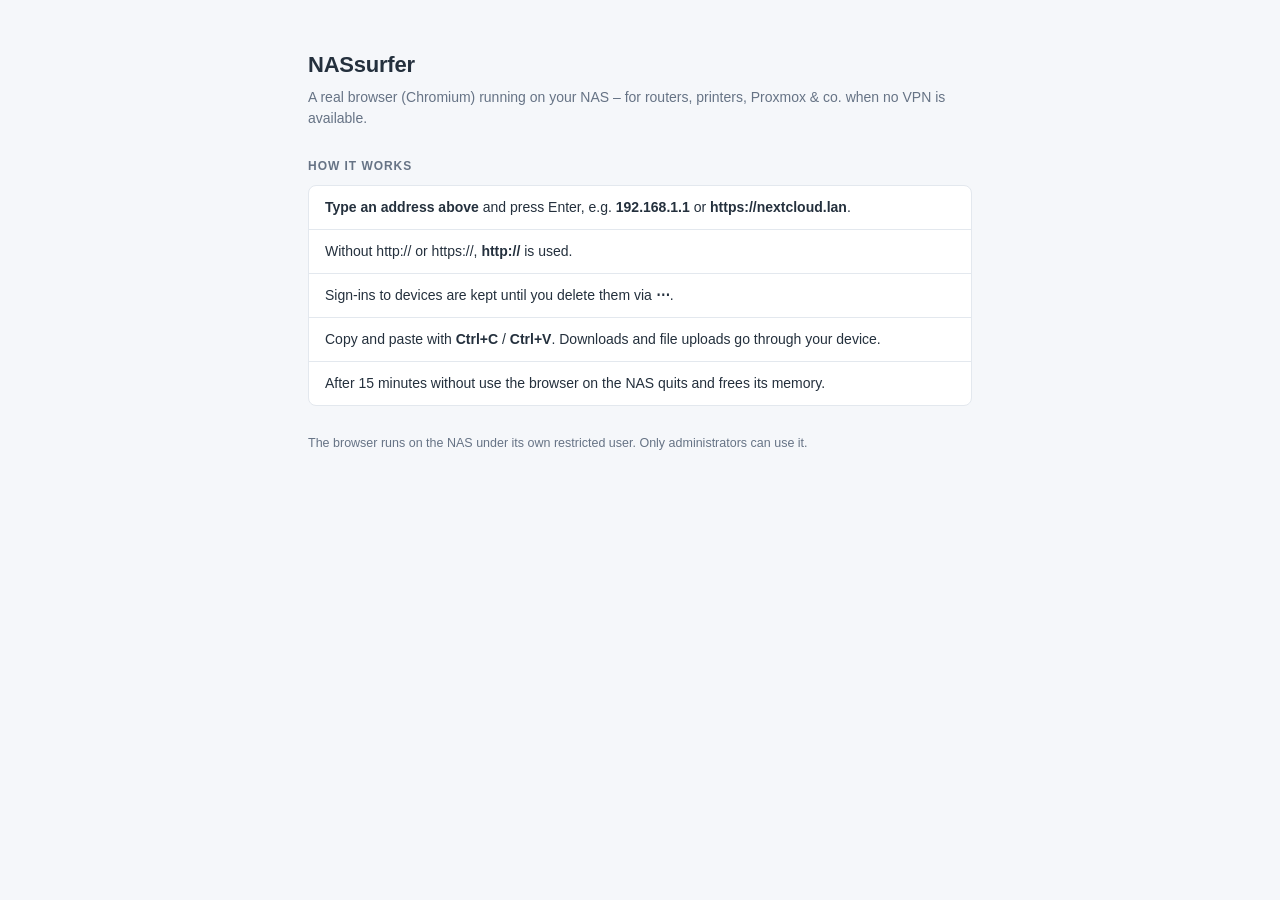
==== package/ui/start.html @ 8123f79d "NASsurfer 1.0.0: Chromium browser for Synology DSM A real Chromium browser that runs on the NAS and " ====
<!doctype html>
<html lang="de">
<head>
<meta charset="utf-8">
<meta http-equiv="Content-Security-Policy" content="default-src 'none'; style-src 'unsafe-inline'; script-src 'unsafe-inline'; img-src data:">
<title>NASsurfer</title>
<style>
  :root { --ink:#24303d; --muted:#667385; --line:#e3e8ee; --accent:#1f6fd1; --bg:#f5f7fa; }
  * { box-sizing:border-box; }
  body { margin:0; font:14px/1.5 -apple-system,"Segoe UI",Roboto,"Helvetica Neue",sans-serif; color:var(--ink); background:var(--bg); }
  main { max-width:720px; margin:0 auto; padding:48px 28px; }
  h1 { font-size:22px; font-weight:600; margin:0 0 6px; letter-spacing:-.01em; }
  .lead { color:var(--muted); margin:0 0 28px; }
  h2 { font-size:12px; text-transform:uppercase; letter-spacing:.08em; color:var(--muted); margin:28px 0 10px; font-weight:600; }
  ul { list-style:none; margin:0; padding:0; background:#fff; border:1px solid var(--line); border-radius:8px; overflow:hidden; }
  li + li { border-top:1px solid var(--line); }
  button.link { all:unset; display:block; width:100%; padding:11px 16px; cursor:pointer; color:var(--accent); word-break:break-all; }
  button.link:hover, button.link:focus-visible { background:#eef4fc; outline:none; }
  .tips li { padding:11px 16px; color:var(--ink); }
  .tips b { font-weight:600; }
  .note { margin-top:28px; font-size:12.5px; color:var(--muted); }
</style>
</head>
<body>
<main>
  <h1 id="h">NASsurfer</h1>
  <p class="lead" id="lead"></p>
  <section id="recentBox" hidden>
    <h2 id="recentH"></h2>
    <ul id="recent"></ul>
  </section>
  <h2 id="tipsH"></h2>
  <ul class="tips" id="tips"></ul>
  <p class="note" id="note"></p>
</main>
<script>
(function () {
  var data = {};
  try { data = JSON.parse(decodeURIComponent(location.hash.slice(1))) || {}; } catch (e) {}
  var de = /^(ger|deu|de)/.test(String(data.lang || ""));
  var t = de ? {
    lead: "Ein echter Browser (Chromium), der auf deiner NAS läuft – für Router, Drucker, Proxmox & Co., wenn gerade kein VPN geht.",
    recent: "Zuletzt geöffnet", tips: "So geht's",
    tip: [
      "<b>Adresse oben eingeben</b> und Enter drücken, z. B. <b>192.168.1.1</b> oder <b>https://nextcloud.lan</b>.",
      "Ohne http:// oder https:// wird <b>http://</b> verwendet.",
      "Anmeldungen bei Geräten bleiben gespeichert, bis du sie über <b>⋯</b> löschst.",
      "Kopieren und Einfügen mit <b>Strg+C</b> / <b>Strg+V</b>. Downloads und Datei-Uploads laufen über dein Gerät.",
      "Nach 15 Minuten ohne Nutzung beendet sich der Browser auf der NAS und gibt den Speicher frei."
    ],
    note: "Der Browser läuft auf der NAS unter einem eigenen, eingeschränkten Benutzer. Nur Administratoren können ihn verwenden."
  } : {
    lead: "A real browser (Chromium) running on your NAS – for routers, printers, Proxmox & co. when no VPN is available.",
    recent: "Recently opened", tips: "How it works",
    tip: [
      "<b>Type an address above</b> and press Enter, e.g. <b>192.168.1.1</b> or <b>https://nextcloud.lan</b>.",
      "Without http:// or https://, <b>http://</b> is used.",
      "Sign-ins to devices are kept until you delete them via <b>⋯</b>.",
      "Copy and paste with <b>Ctrl+C</b> / <b>Ctrl+V</b>. Downloads and file uploads go through your device.",
      "After 15 minutes without use the browser on the NAS quits and frees its memory."
    ],
    note: "The browser runs on the NAS under its own restricted user. Only administrators can use it."
  };
  document.documentElement.lang = de ? "de" : "en";
  document.getElementById("lead").textContent = t.lead;
  document.getElementById("recentH").textContent = t.recent;
  document.getElementById("tipsH").textContent = t.tips;
  document.getElementById("note").textContent = t.note;
  var tips = document.getElementById("tips");
  t.tip.forEach(function (h) { var li = document.createElement("li"); li.innerHTML = h; tips.appendChild(li); });

  var recent = Array.isArray(data.recent) ? data.recent.filter(function (u) { return typeof u === "string" && /^https?:\/\//i.test(u); }) : [];
  if (recent.length) {
    document.getElementById("recentBox").hidden = false;
    var ul = document.getElementById("recent");
    recent.slice(0, 12).forEach(function (u) {
      var li = document.createElement("li"), b = document.createElement("button");
      b.className = "link"; b.type = "button"; b.textContent = u;
      b.addEventListener("click", function () { parent.postMessage({ __bs: 1, type: "go", url: u }, "*"); });
      li.appendChild(b); ul.appendChild(li);
    });
  }
})();
</script>
</body>
</html>
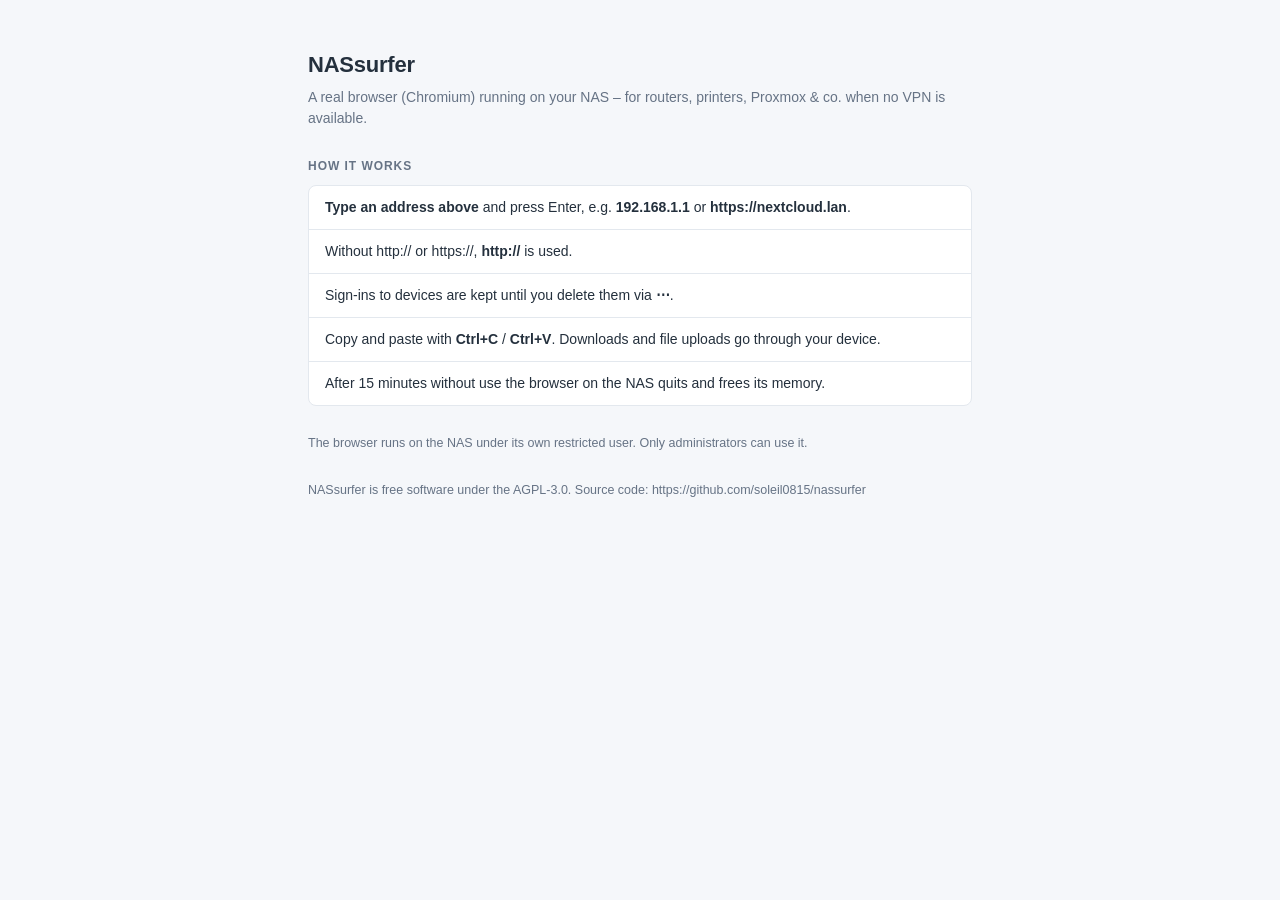
==== commit 441defa8: "Switch license to AGPL-3.0-only - LICENSE: GNU Affero General Public License v3.0 - README (EN/DE), " ====
--- a/package/ui/start.html
+++ b/package/ui/start.html
@@ -32,6 +32,7 @@
   <h2 id="tipsH"></h2>
   <ul class="tips" id="tips"></ul>
   <p class="note" id="note"></p>
+  <p class="note" id="src">NASsurfer · AGPL-3.0 · https://github.com/soleil0815/nassurfer</p>
 </main>
 <script>
 (function () {
@@ -48,7 +49,8 @@
       "Kopieren und Einfügen mit <b>Strg+C</b> / <b>Strg+V</b>. Downloads und Datei-Uploads laufen über dein Gerät.",
       "Nach 15 Minuten ohne Nutzung beendet sich der Browser auf der NAS und gibt den Speicher frei."
     ],
-    note: "Der Browser läuft auf der NAS unter einem eigenen, eingeschränkten Benutzer. Nur Administratoren können ihn verwenden."
+    note: "Der Browser läuft auf der NAS unter einem eigenen, eingeschränkten Benutzer. Nur Administratoren können ihn verwenden.",
+    src: "NASsurfer ist freie Software unter der AGPL-3.0. Quellcode: https://github.com/soleil0815/nassurfer"
   } : {
     lead: "A real browser (Chromium) running on your NAS – for routers, printers, Proxmox & co. when no VPN is available.",
     recent: "Recently opened", tips: "How it works",
@@ -59,13 +61,15 @@
       "Copy and paste with <b>Ctrl+C</b> / <b>Ctrl+V</b>. Downloads and file uploads go through your device.",
       "After 15 minutes without use the browser on the NAS quits and frees its memory."
     ],
-    note: "The browser runs on the NAS under its own restricted user. Only administrators can use it."
+    note: "The browser runs on the NAS under its own restricted user. Only administrators can use it.",
+    src: "NASsurfer is free software under the AGPL-3.0. Source code: https://github.com/soleil0815/nassurfer"
   };
   document.documentElement.lang = de ? "de" : "en";
   document.getElementById("lead").textContent = t.lead;
   document.getElementById("recentH").textContent = t.recent;
   document.getElementById("tipsH").textContent = t.tips;
   document.getElementById("note").textContent = t.note;
+  document.getElementById("src").textContent = t.src;
   var tips = document.getElementById("tips");
   t.tip.forEach(function (h) { var li = document.createElement("li"); li.innerHTML = h; tips.appendChild(li); });
 
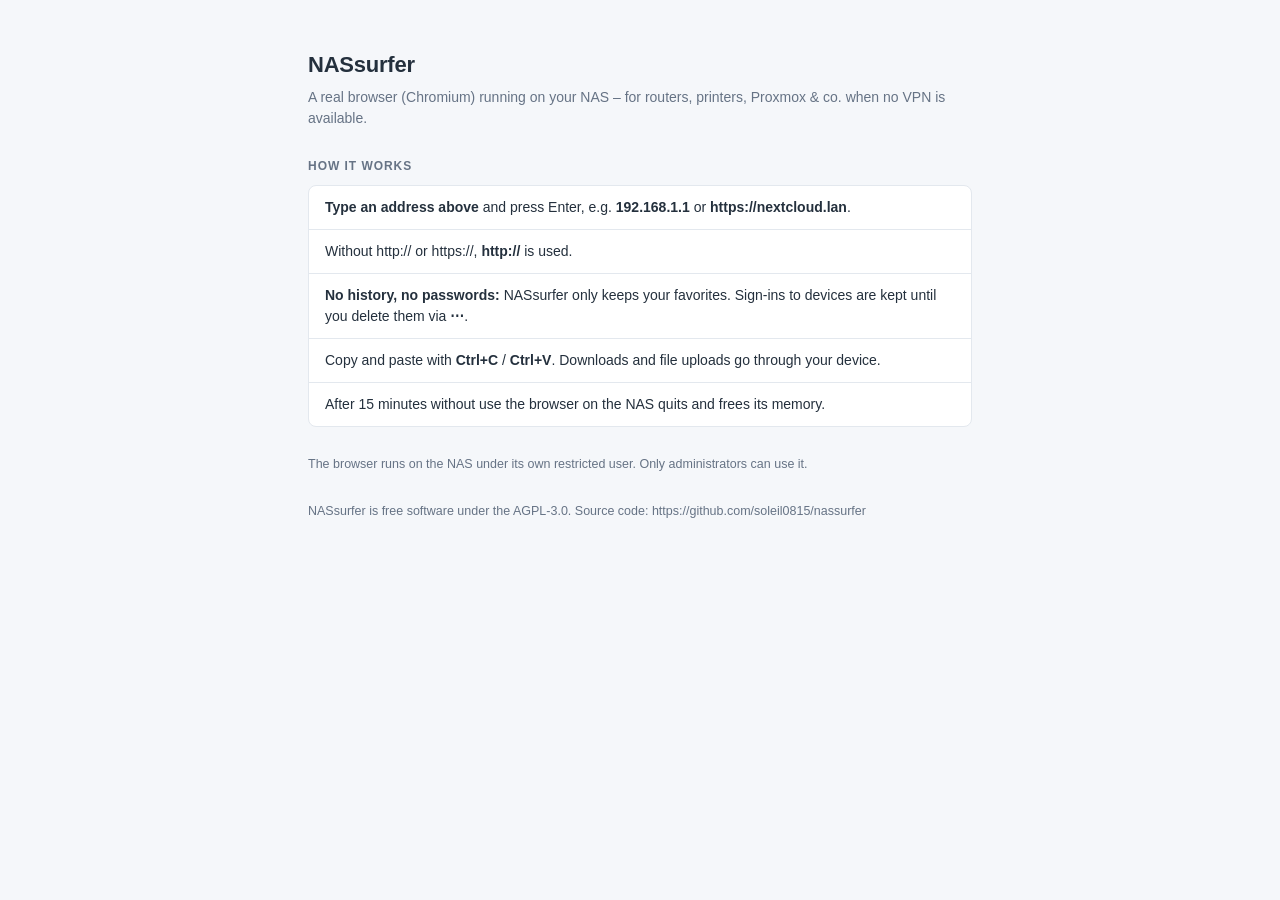
==== commit 08f692f0: "No history: drop recently-opened list, Chromium keeps no history / Kein Verlauf: Liste „Zuletzt geöf" ====
--- a/package/ui/start.html
+++ b/package/ui/start.html
@@ -16,6 +16,12 @@
   li + li { border-top:1px solid var(--line); }
   button.link { all:unset; display:block; width:100%; padding:11px 16px; cursor:pointer; color:var(--accent); word-break:break-all; }
   button.link:hover, button.link:focus-visible { background:#eef4fc; outline:none; }
+  .row { display:flex; align-items:center; }
+  .row button.link { flex:1; }
+  .row .t { color:var(--ink); font-weight:500; }
+  .row .u { color:var(--muted); font-size:12px; margin-left:8px; }
+  button.del { all:unset; cursor:pointer; padding:11px 14px; color:var(--muted); }
+  button.del:hover, button.del:focus-visible { color:#c0392b; background:#fbeeee; }
   .tips li { padding:11px 16px; color:var(--ink); }
   .tips b { font-weight:600; }
   .note { margin-top:28px; font-size:12.5px; color:var(--muted); }
@@ -25,10 +31,11 @@
 <main>
   <h1 id="h">NASsurfer</h1>
   <p class="lead" id="lead"></p>
-  <section id="recentBox" hidden>
-    <h2 id="recentH"></h2>
-    <ul id="recent"></ul>
+  <section id="favBox" hidden>
+    <h2 id="favH"></h2>
+    <ul id="favs"></ul>
   </section>
+
   <h2 id="tipsH"></h2>
   <ul class="tips" id="tips"></ul>
   <p class="note" id="note"></p>
@@ -36,16 +43,18 @@
 </main>
 <script>
 (function () {
-  var data = {};
-  try { data = JSON.parse(decodeURIComponent(location.hash.slice(1))) || {}; } catch (e) {}
+  function readData() {
+    try { return JSON.parse(decodeURIComponent(location.hash.slice(1))) || {}; } catch (e) { return {}; }
+  }
+  var data = readData();
   var de = /^(ger|deu|de)/.test(String(data.lang || ""));
   var t = de ? {
     lead: "Ein echter Browser (Chromium), der auf deiner NAS läuft – für Router, Drucker, Proxmox & Co., wenn gerade kein VPN geht.",
-    recent: "Zuletzt geöffnet", tips: "So geht's",
+    tips: "So geht's", fav: "Favoriten", del: "Aus Favoriten entfernen",
     tip: [
       "<b>Adresse oben eingeben</b> und Enter drücken, z. B. <b>192.168.1.1</b> oder <b>https://nextcloud.lan</b>.",
       "Ohne http:// oder https:// wird <b>http://</b> verwendet.",
-      "Anmeldungen bei Geräten bleiben gespeichert, bis du sie über <b>⋯</b> löschst.",
+      "<b>Kein Verlauf, keine Passwörter:</b> NASsurfer merkt sich nur deine Favoriten. Anmeldungen bei Geräten bleiben, bis du sie über <b>⋯</b> löschst.",
       "Kopieren und Einfügen mit <b>Strg+C</b> / <b>Strg+V</b>. Downloads und Datei-Uploads laufen über dein Gerät.",
       "Nach 15 Minuten ohne Nutzung beendet sich der Browser auf der NAS und gibt den Speicher frei."
     ],
@@ -53,11 +62,11 @@
     src: "NASsurfer ist freie Software unter der AGPL-3.0. Quellcode: https://github.com/soleil0815/nassurfer"
   } : {
     lead: "A real browser (Chromium) running on your NAS – for routers, printers, Proxmox & co. when no VPN is available.",
-    recent: "Recently opened", tips: "How it works",
+    tips: "How it works", fav: "Favorites", del: "Remove from favorites",
     tip: [
       "<b>Type an address above</b> and press Enter, e.g. <b>192.168.1.1</b> or <b>https://nextcloud.lan</b>.",
       "Without http:// or https://, <b>http://</b> is used.",
-      "Sign-ins to devices are kept until you delete them via <b>⋯</b>.",
+      "<b>No history, no passwords:</b> NASsurfer only keeps your favorites. Sign-ins to devices are kept until you delete them via <b>⋯</b>.",
       "Copy and paste with <b>Ctrl+C</b> / <b>Ctrl+V</b>. Downloads and file uploads go through your device.",
       "After 15 minutes without use the browser on the NAS quits and frees its memory."
     ],
@@ -66,24 +75,39 @@
   };
   document.documentElement.lang = de ? "de" : "en";
   document.getElementById("lead").textContent = t.lead;
-  document.getElementById("recentH").textContent = t.recent;
+  document.getElementById("favH").textContent = t.fav;
   document.getElementById("tipsH").textContent = t.tips;
   document.getElementById("note").textContent = t.note;
   document.getElementById("src").textContent = t.src;
   var tips = document.getElementById("tips");
   t.tip.forEach(function (h) { var li = document.createElement("li"); li.innerHTML = h; tips.appendChild(li); });
 
-  var recent = Array.isArray(data.recent) ? data.recent.filter(function (u) { return typeof u === "string" && /^https?:\/\//i.test(u); }) : [];
-  if (recent.length) {
-    document.getElementById("recentBox").hidden = false;
-    var ul = document.getElementById("recent");
-    recent.slice(0, 12).forEach(function (u) {
-      var li = document.createElement("li"), b = document.createElement("button");
-      b.className = "link"; b.type = "button"; b.textContent = u;
-      b.addEventListener("click", function () { parent.postMessage({ __bs: 1, type: "go", url: u }, "*"); });
-      li.appendChild(b); ul.appendChild(li);
-    });
+  // Favoriten: das Fenster ändert nur den Teil nach '#',
+  // deshalb bei jeder Änderung neu aufbauen.
+  function renderLists() {
+    data = readData();
+    document.getElementById("favBox").hidden = true;
+    document.getElementById("favs").textContent = "";
+    var favs = Array.isArray(data.favs) ? data.favs.filter(function (f) { return f && typeof f.url === "string" && /^https?:\/\//i.test(f.url); }) : [];
+    if (favs.length) {
+      document.getElementById("favBox").hidden = false;
+      var fl = document.getElementById("favs");
+      favs.slice(0, 60).forEach(function (f) {
+        var li = document.createElement("li"), row = document.createElement("div"), b = document.createElement("button"), x = document.createElement("button");
+        row.className = "row";
+        b.className = "link"; b.type = "button";
+        var tt = document.createElement("span"); tt.className = "t"; tt.textContent = f.title || f.url;
+        var uu = document.createElement("span"); uu.className = "u"; uu.textContent = f.url.replace(/^https?:\/\//, "");
+        b.appendChild(tt); b.appendChild(uu);
+        b.addEventListener("click", function () { parent.postMessage({ __bs: 1, type: "go", url: f.url }, "*"); });
+        x.className = "del"; x.type = "button"; x.textContent = "✕"; x.title = t.del; x.setAttribute("aria-label", t.del);
+        x.addEventListener("click", function () { parent.postMessage({ __bs: 1, type: "unfav", url: f.url }, "*"); });
+        row.appendChild(b); row.appendChild(x); li.appendChild(row); fl.appendChild(li);
+      });
+    }
   }
+  renderLists();
+  window.addEventListener("hashchange", renderLists);
 })();
 </script>
 </body>
